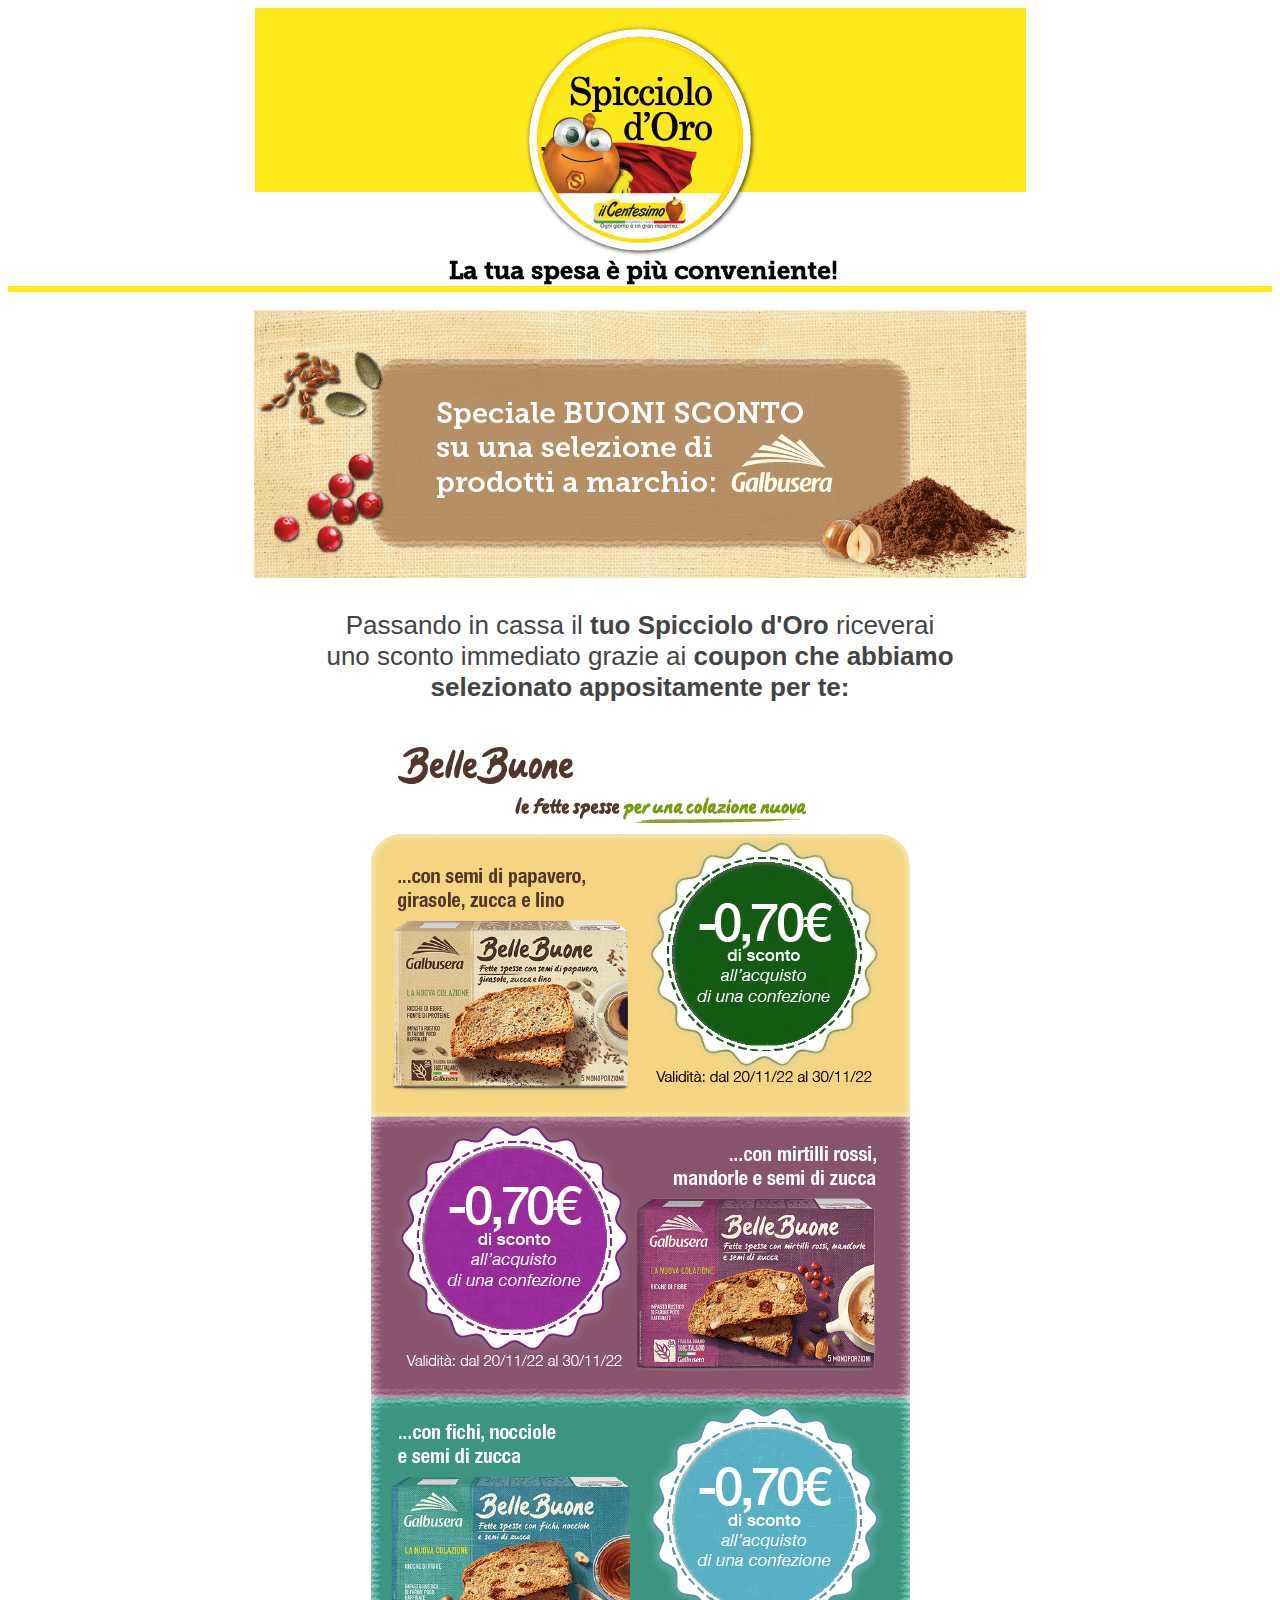
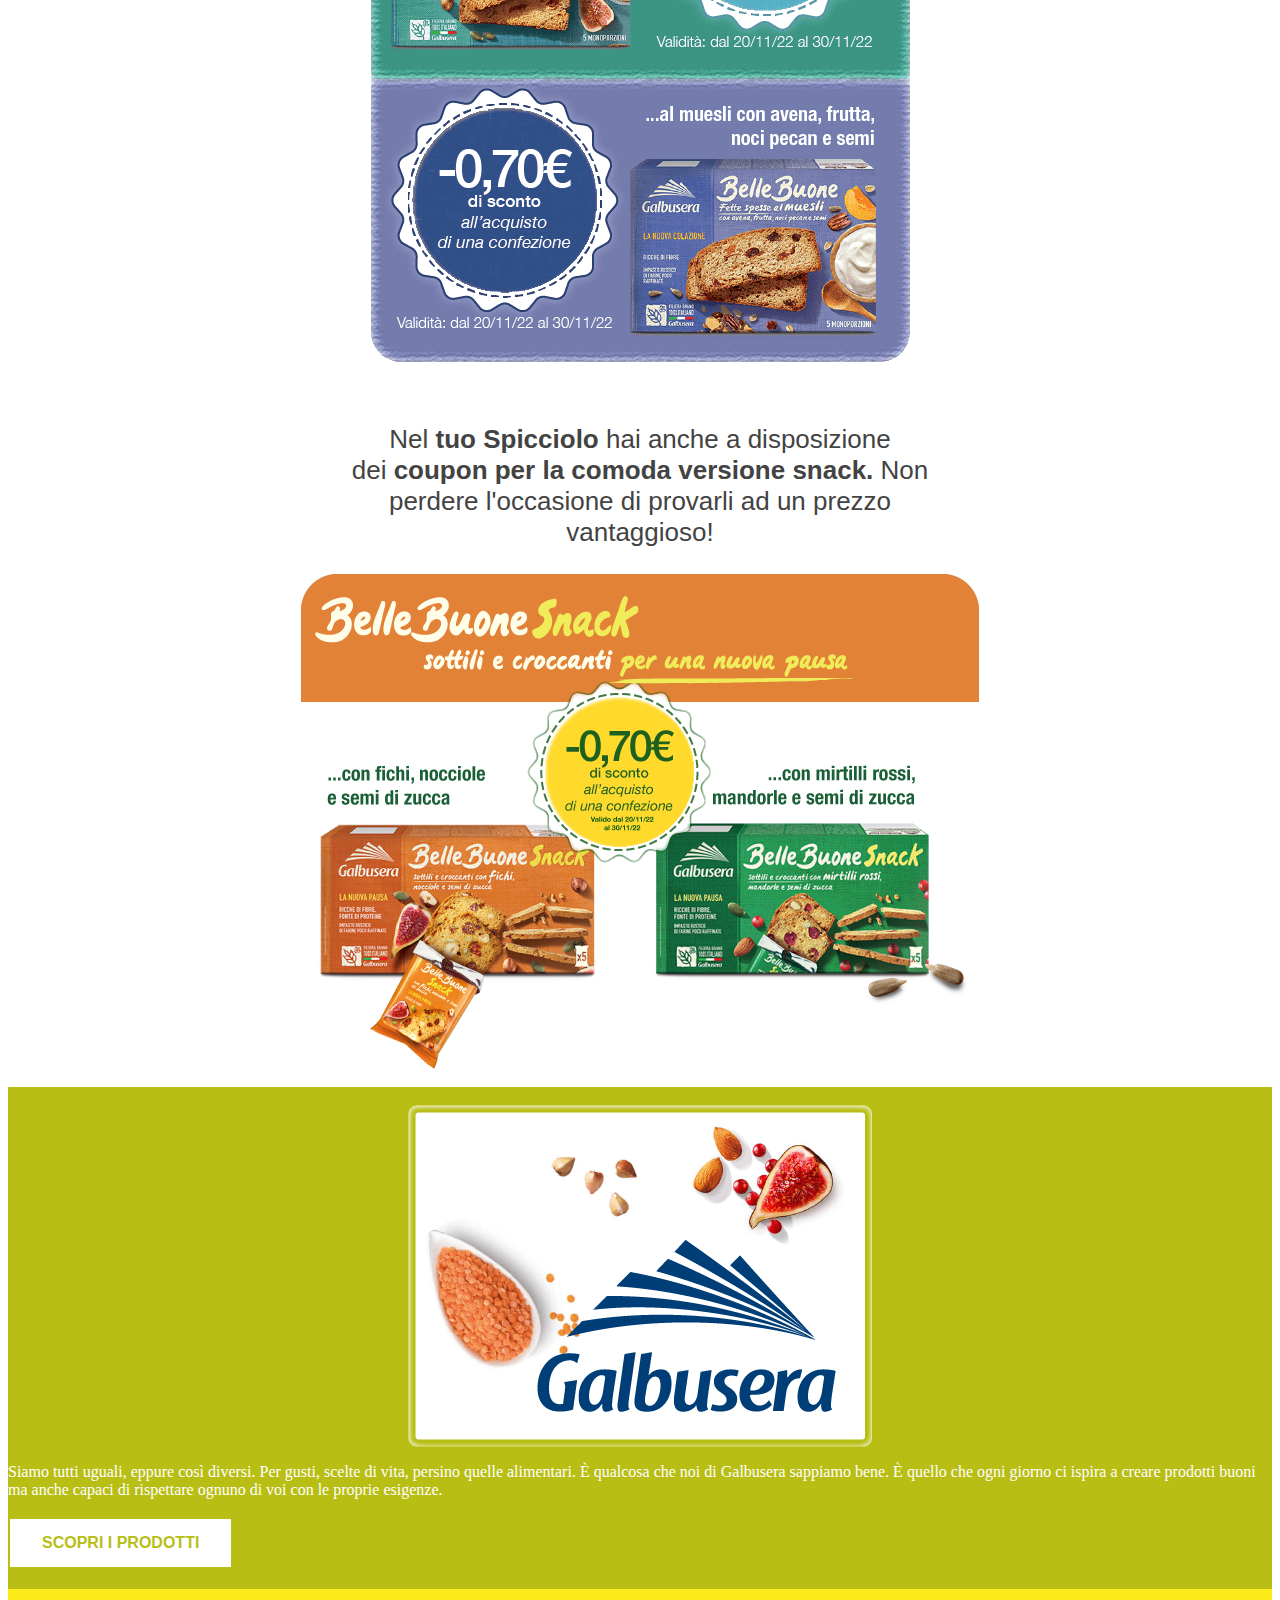
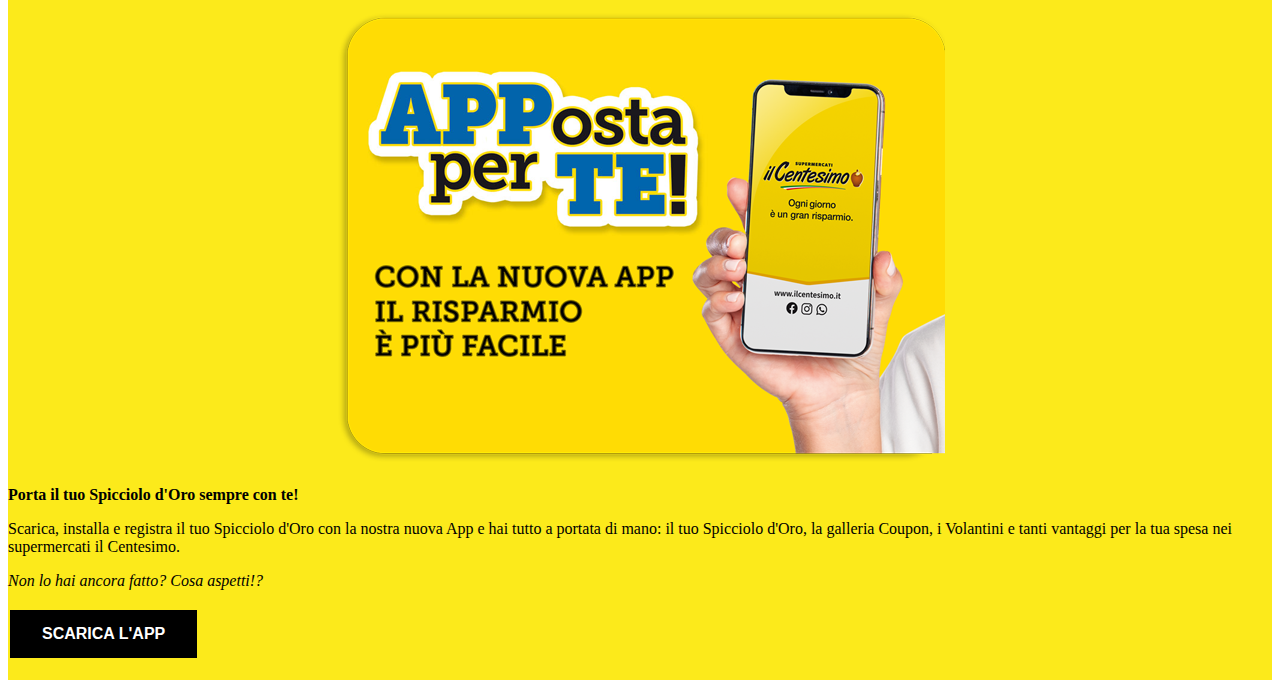
==== SpiccioloCouponGalbusera.html @ e39e5601 "Add files via upload" ====
<!DOCTYPE html>
<html>
<head>
    <meta charset="utf-8">
    <meta name="viewport" content="width=device-width, initial-scale=1.0">
    <link href="https://cdn.jsdelivr.net/npm/bootstrap@5.2.3/dist/css/bootstrap.min.css" rel="stylesheet" integrity="sha384-rbsA2VBKQhggwzxH7pPCaAqO46MgnOM80zW1RWuH61DGLwZJEdK2Kadq2F9CUG65" crossorigin="anonymous">
    
<title>Coupon Galbusera con Spicciolo d'Oro</title>

<!-- Favicons -->
<link href="images/favicon.png" rel="icon">
<!-- CSS File -->
<link href="style.css" rel="stylesheet">

<!-- Main -->
</head>
<body>
    <main>
    <div><img src="images/header_Spicciolo.png" alt="header_Spicciolo"></div>
    <div class="yline">____</div>
    </br>
    <div><img src="images/Galbu_header.png" alt="header_Galbusera"></div>
    <div>
        <p class="maintext">Passando in cassa il <b>tuo Spicciolo d'Oro</b> riceverai uno sconto immediato grazie ai <b>coupon che abbiamo selezionato appositamente per te:</b></p>
    </div>
</br>
    <div><img src="images/BelleBuone_4Coupon.png" alt="couponFette"></div>
    <div>
        <p class="maintext">Nel <b>tuo Spicciolo</b> hai anche a disposizione dei <b>coupon per la comoda versione snack.</b> Non perdere l'occasione di provarli ad un prezzo vantaggioso!</p>
    </div>
    <div><img src="images/snack.jpg" alt="couponSnack"></div>
    <br>
    </main>
 <!-- Footer Banner -->   
    <section class="footerg">
        </br>
        <div class="container">
        <div class="row justify-content-center">
            <div class="col-3"><a href="https://www.galbusera.it/prodotti/" target="_blank"><img src="images/bannerG.png" class="imgfooter" alt="bannerGalbusera"></a></div>
            <div class="col-3">
            <p class="footer1">Siamo tutti uguali, eppure così diversi. Per gusti, scelte di vita, persino quelle alimentari. È qualcosa che noi di Galbusera sappiamo bene. È quello che ogni giorno ci ispira a creare prodotti buoni ma anche capaci di rispettare ognuno di voi con le proprie esigenze.</p>
            <a href="https://www.galbusera.it/prodotti/" target="_blank"><button class="buttong"><b>SCOPRI I PRODOTTI</b></button></a>   
        </div>
        </div>  
    </div>
</br>
    </section>
    
    <section class="footerc">
    </br>
        <div class="row justify-content-center">
            <div class="col-3"><a href="https://www.ilcentesimo.com/landing-page-app-il-centesimo/" target="_blank"></a><img src="images/BANNER_appCentesimo.png" class="imgfooter" alt="bannerCentesimo"></a></div> 
            <div class="col-3">
            <p class="footer2"><b>Porta il tuo Spicciolo d'Oro sempre con te!</b></p>
                <p class="footer2">Scarica, installa e registra il tuo Spicciolo d'Oro con la nostra nuova App e hai tutto a portata di mano: il tuo Spicciolo d'Oro, la galleria Coupon, i Volantini e tanti vantaggi per la tua spesa nei supermercati il Centesimo.
                </p>
                <p class="footer2"><em>Non lo hai ancora fatto? Cosa aspetti!?</em></p>
                <a href="https://www.ilcentesimo.com/landing-page-app-il-centesimo/" target="_blank"></a><button class="buttonc"><b> SCARICA L'APP </b></a></button> 
        </div>
        </div>
    </br>

    </section>
</body>
</html>
---- style.css ----
/*--------------------------------------------------------------
# General
--------------------------------------------------------------*/
:root {
  scroll-behavior: smooth;
}
body{
    display: center;
    
}

main {
 background-color: white;  
}

img {
    display: block;
    margin-left: auto;
    margin-right: auto;
    
}

.maintext {
    text-align: center;
    font-family: Arial, Helvetica, sans-serif;
    color:rgb(67, 67, 67);
    font-size: 26px;
    display: block;
    margin-left: auto;
    margin-right: auto;
    width: 50%;
    
}

.yline {
    background-color: #FCEA1B;
    color: #FCEA1B;
    font-size: 6px;
}

.footerg {
    background-color:#B8BE14;
                
}


.footer1 {
    text-align: left;
    color:white;
    font-size: 16px;
}

.footerc {
    background-color:#FCEA1B;
}
.footer2 {
    text-align: left;
    color: #000;
    font-size: 16px;
}

.imgfooter{
    max-width: 100%;
}

.buttong {
    background-color: #fff;
    border: none;
    color: #B8BE14;
    padding: 15px 32px;
    text-align: center;
    text-decoration: none;
    display: inline-block;
    font-size: 16px;
    margin: 4px 2px;
    cursor: pointer;
}

.buttonc {
    background-color: #000;
    border: none;
    color: #fff;
    padding: 15px 32px;
    text-align: center;
    text-decoration: none;
    display: inline-block;
    font-size: 16px;
    margin: 4px 2px;
    cursor: pointer;
}
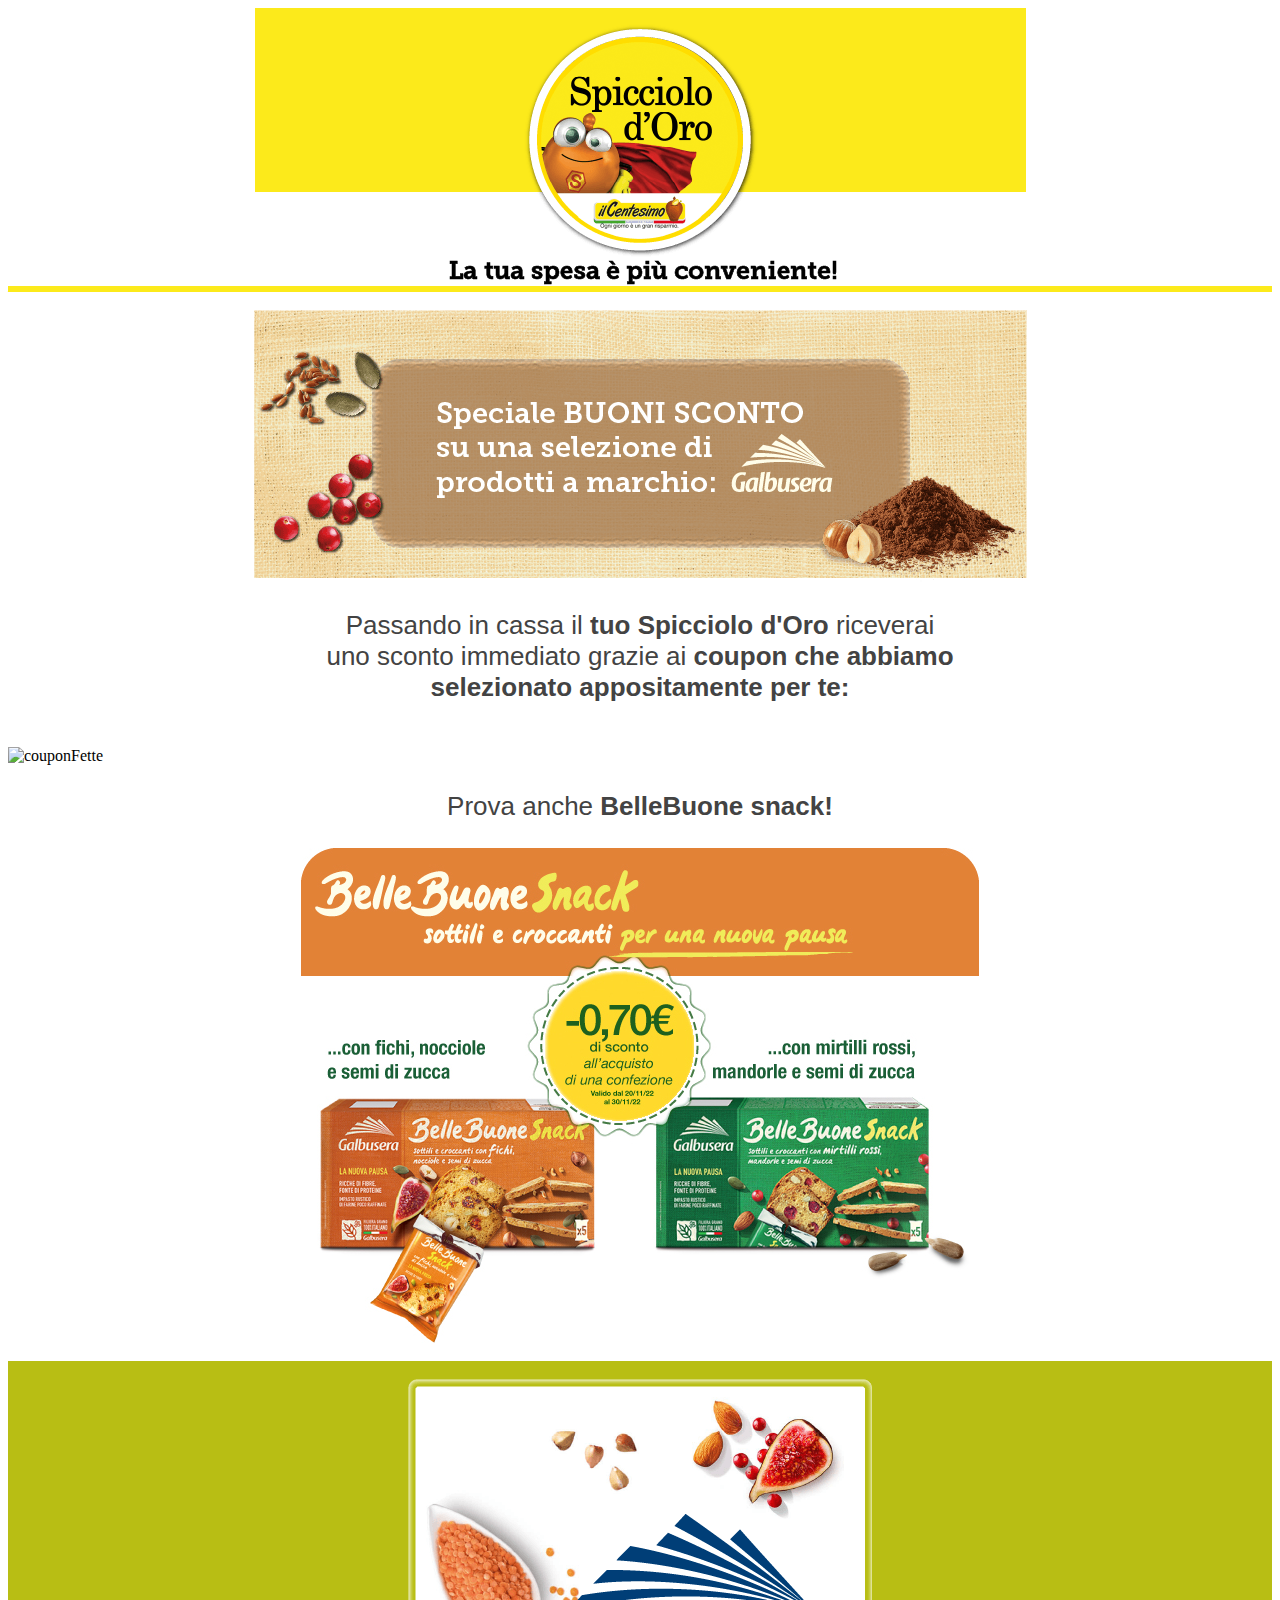
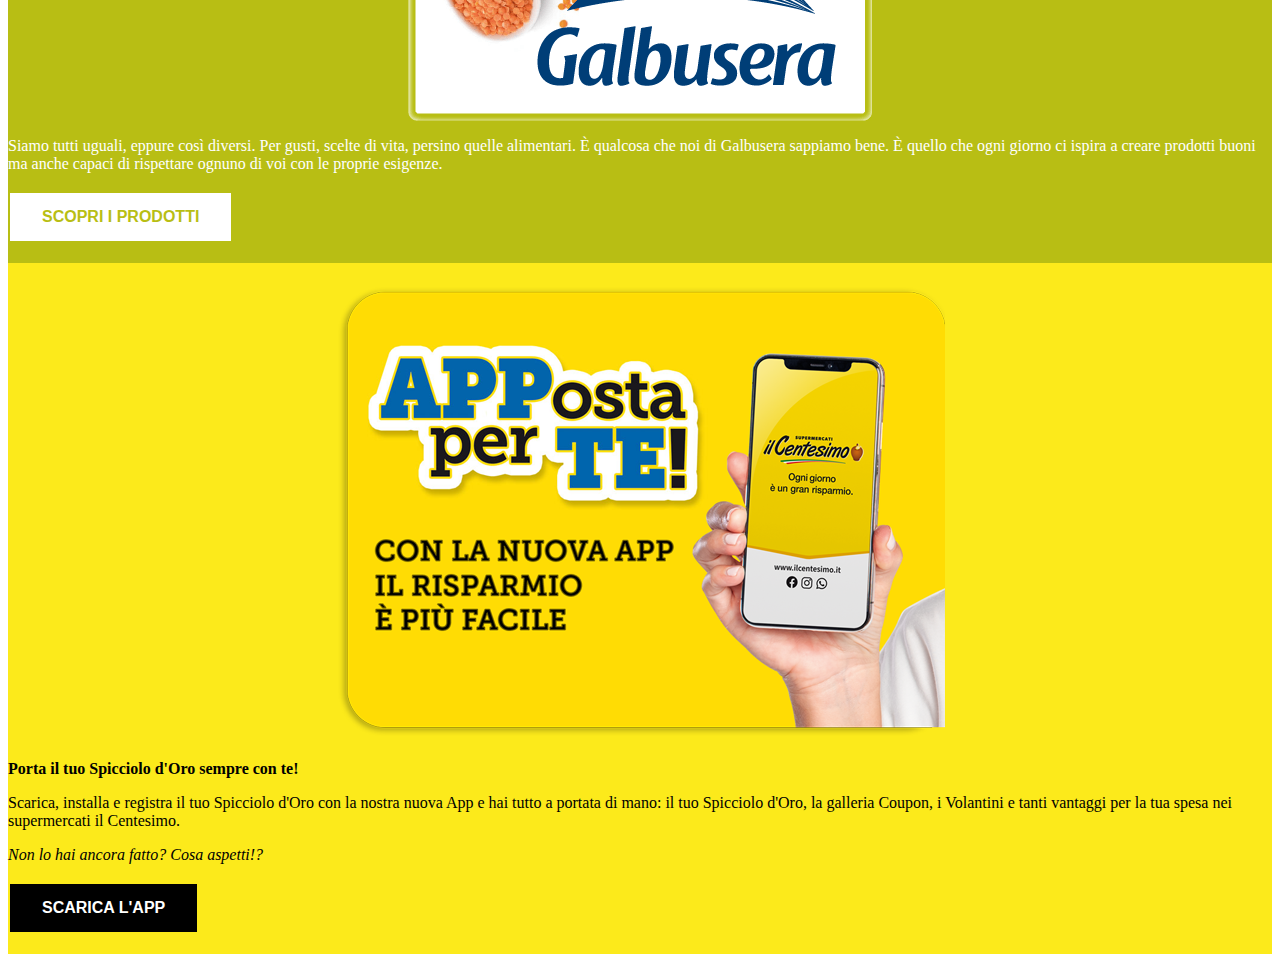
==== commit cc15beab: "Add files via upload" ====
--- a/SpiccioloCouponGalbusera.html
+++ b/SpiccioloCouponGalbusera.html
@@ -24,9 +24,9 @@
         <p class="maintext">Passando in cassa il <b>tuo Spicciolo d'Oro</b> riceverai uno sconto immediato grazie ai <b>coupon che abbiamo selezionato appositamente per te:</b></p>
     </div>
 </br>
-    <div><img src="images/BelleBuone_4Coupon.png" alt="couponFette"></div>
+    <div><img src="images/Galbusera_4_coupon_70.png" alt="couponFette"></div>
     <div>
-        <p class="maintext">Nel <b>tuo Spicciolo</b> hai anche a disposizione dei <b>coupon per la comoda versione snack.</b> Non perdere l'occasione di provarli ad un prezzo vantaggioso!</p>
+        <p class="maintext">Prova anche <b>BelleBuone snack!</b></p>
     </div>
     <div><img src="images/snack.jpg" alt="couponSnack"></div>
     <br>
@@ -49,7 +49,7 @@
     <section class="footerc">
     </br>
         <div class="row justify-content-center">
-            <div class="col-3"><a href="https://www.ilcentesimo.com/landing-page-app-il-centesimo/" target="_blank"></a><img src="images/BANNER_appCentesimo.png" class="imgfooter" alt="bannerCentesimo"></a></div> 
+            <div class="col-3"><a href="https://www.ilcentesimo.com/landing-page-app-il-centesimo/" target="_blank"><img src="images/BANNER_appCentesimo.png" class="imgfooter" alt="bannerCentesimo"></a></div> 
             <div class="col-3">
             <p class="footer2"><b>Porta il tuo Spicciolo d'Oro sempre con te!</b></p>
                 <p class="footer2">Scarica, installa e registra il tuo Spicciolo d'Oro con la nostra nuova App e hai tutto a portata di mano: il tuo Spicciolo d'Oro, la galleria Coupon, i Volantini e tanti vantaggi per la tua spesa nei supermercati il Centesimo.
